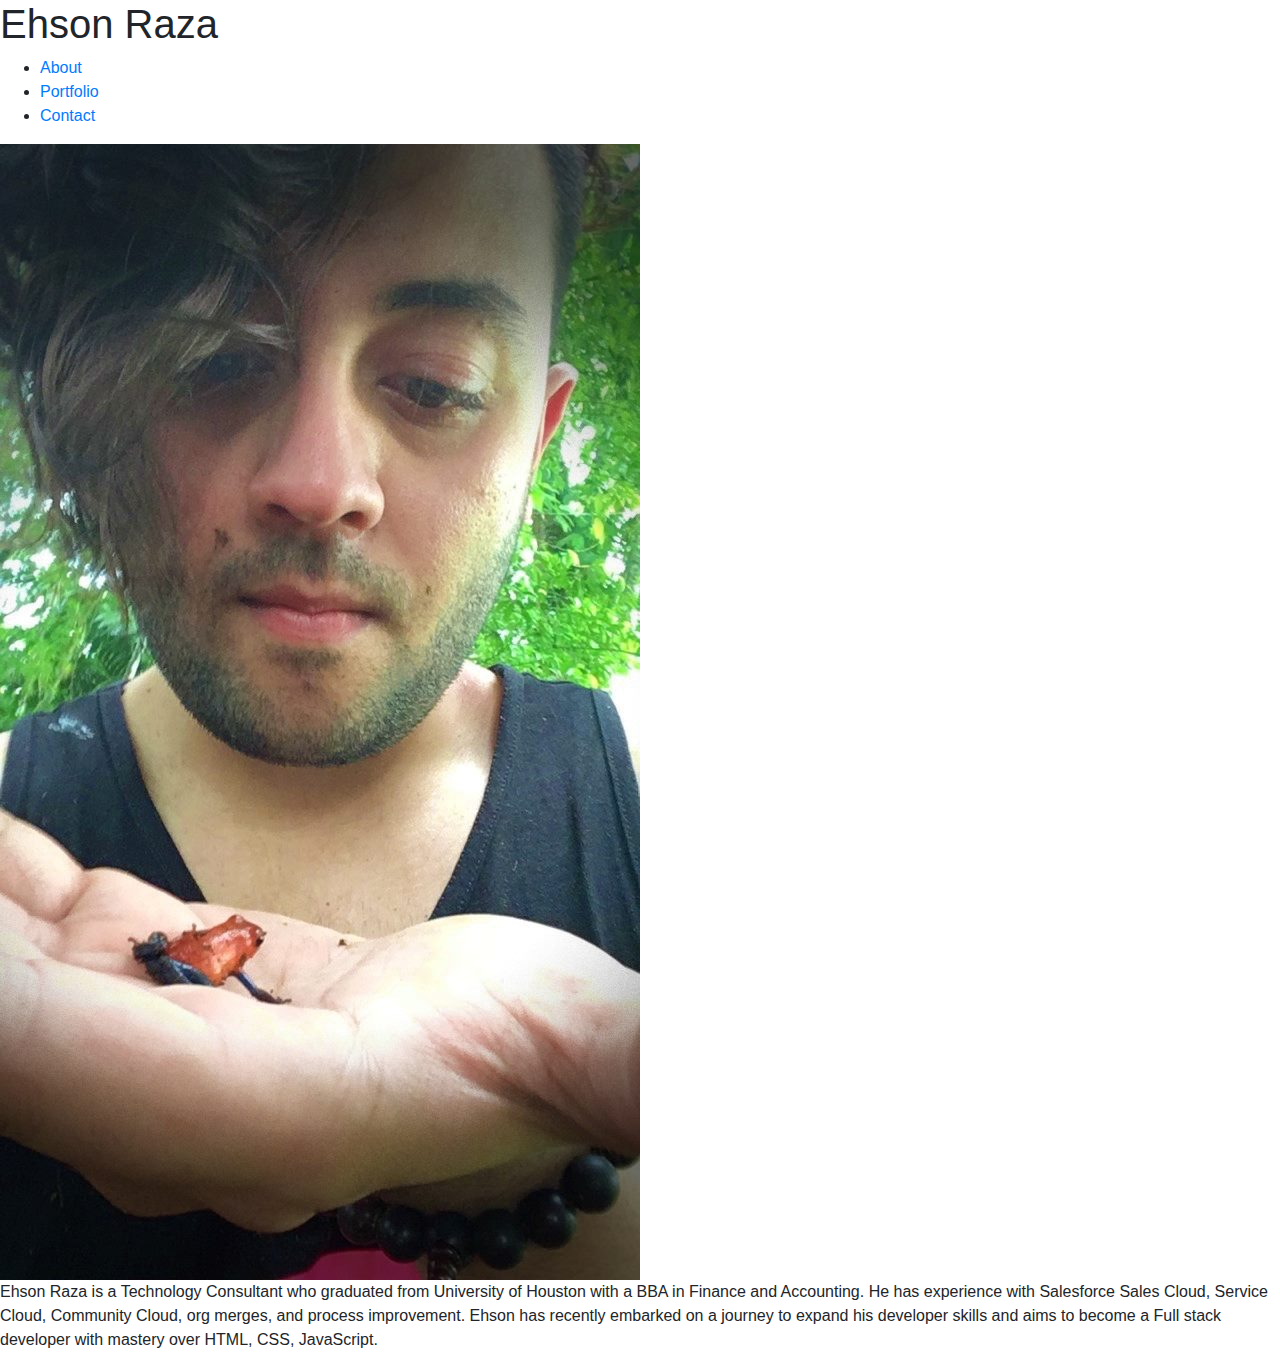
==== about.html @ c04b12db "added text" ====
<!DOCTYPE html>
<html lang="en">
<head>
    <meta charset="UTF-8">
    <meta name="viewport" content="width=device-width, initial-scale=1.0">
    <title>Ehson Raza: Developer, Student, Consultant</title>
    <link rel="stylesheet" href="https://stackpath.bootstrapcdn.com/bootstrap/4.4.1/css/bootstrap.min.css" integrity="sha384-Vkoo8x4CGsO3+Hhxv8T/Q5PaXtkKtu6ug5TOeNV6gBiFeWPGFN9MuhOf23Q9Ifjh" crossorigin="anonymous">
</head>
<body>
    <header>
        <h1>Ehson Raza</h1>
        <nav>
            <ul>
                <li>
                    <a href="./about.html">About</a>
                </li>
                <li>
                    <a href="./portfolio.html">Portfolio</a>
                </li>
                <li>
                    <a href="./contact.html">Contact</a>
                </li>
            </ul>
        </nav>
        <img src="./Assets/ehson.jpg" alt="Photograph of the developer">

            <p>
                Ehson Raza is a Technology Consultant who graduated from University of Houston with a BBA in Finance and Accounting. He has experience with Salesforce Sales Cloud, Service Cloud, Community Cloud, org merges, and process improvement. Ehson has recently embarked on a journey to expand his developer skills and aims to become a Full stack developer with mastery over HTML, CSS, JavaScript.

            </p>



    </header>
</body>
</html>
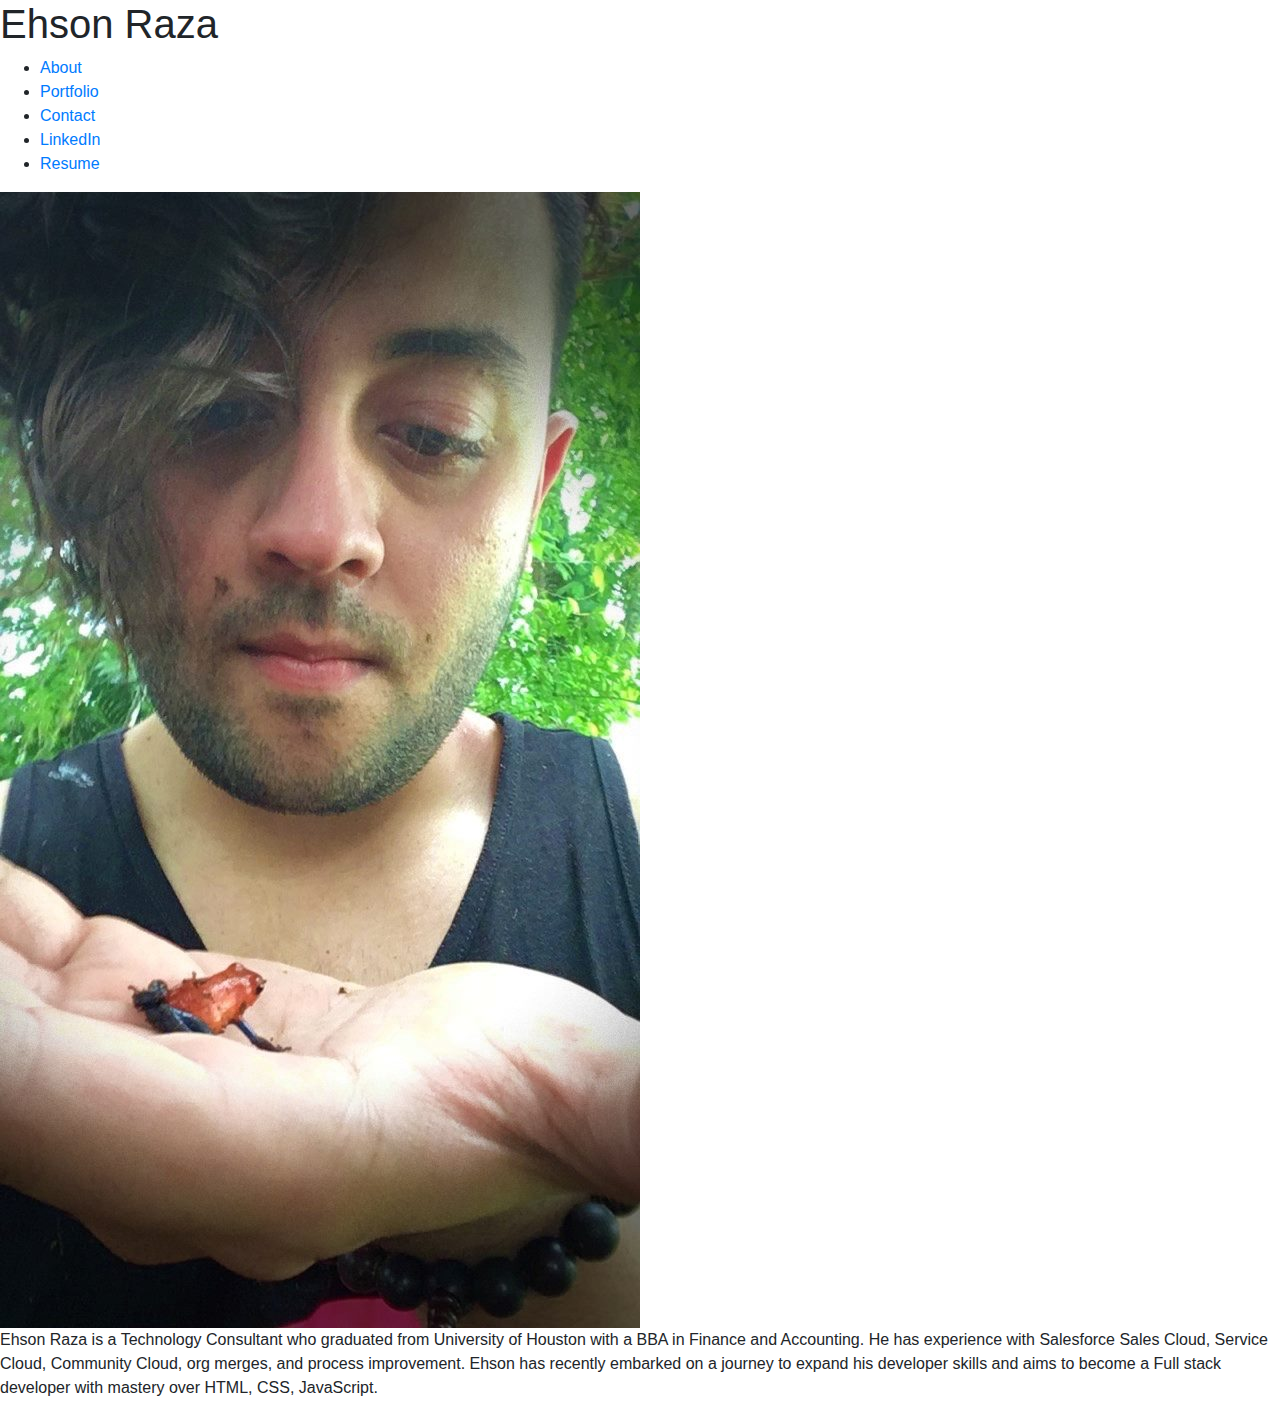
==== commit 90ccf21c: "added urls" ====
--- a/about.html
+++ b/about.html
@@ -1,36 +1,53 @@
 <!DOCTYPE html>
 <html lang="en">
-<head>
-    <meta charset="UTF-8">
-    <meta name="viewport" content="width=device-width, initial-scale=1.0">
+  <head>
+    <meta charset="UTF-8" />
+    <meta name="viewport" content="width=device-width, initial-scale=1.0" />
     <title>Ehson Raza: Developer, Student, Consultant</title>
-    <link rel="stylesheet" href="https://stackpath.bootstrapcdn.com/bootstrap/4.4.1/css/bootstrap.min.css" integrity="sha384-Vkoo8x4CGsO3+Hhxv8T/Q5PaXtkKtu6ug5TOeNV6gBiFeWPGFN9MuhOf23Q9Ifjh" crossorigin="anonymous">
-</head>
-<body>
+    <link
+      rel="stylesheet"
+      href="https://stackpath.bootstrapcdn.com/bootstrap/4.4.1/css/bootstrap.min.css"
+      integrity="sha384-Vkoo8x4CGsO3+Hhxv8T/Q5PaXtkKtu6ug5TOeNV6gBiFeWPGFN9MuhOf23Q9Ifjh"
+      crossorigin="anonymous"
+    />
+  </head>
+  <body>
     <header>
-        <h1>Ehson Raza</h1>
-        <nav>
-            <ul>
-                <li>
-                    <a href="./about.html">About</a>
-                </li>
-                <li>
-                    <a href="./portfolio.html">Portfolio</a>
-                </li>
-                <li>
-                    <a href="./contact.html">Contact</a>
-                </li>
-            </ul>
-        </nav>
-        <img src="./Assets/ehson.jpg" alt="Photograph of the developer">
+      <h1>Ehson Raza</h1>
+      <nav>
+        <ul>
+          <li>
+            <a href="./about.html">About</a>
+          </li>
+          <li>
+            <a href="./portfolio.html">Portfolio</a>
+          </li>
+          <li>
+            <a href="./contact.html">Contact</a>
+          </li>
+          <li>
+            <a href="https://www.linkedin.com/in/ehson-raza-1372bb109/"
+              >LinkedIn</a
+            >
+          </li>
+          <li>
+            <a
+              href="https://drive.google.com/drive/folders/1NjQA1jTX1XT1YSEVcjUovqH4CEduylUJ"
+              >Resume</a
+            >
+          </li>
+        </ul>
+      </nav>
+      <img src="./Assets/ehson.jpg" alt="Photograph of the developer" />
 
-            <p>
-                Ehson Raza is a Technology Consultant who graduated from University of Houston with a BBA in Finance and Accounting. He has experience with Salesforce Sales Cloud, Service Cloud, Community Cloud, org merges, and process improvement. Ehson has recently embarked on a journey to expand his developer skills and aims to become a Full stack developer with mastery over HTML, CSS, JavaScript.
-
-            </p>
-
-
-
+      <p>
+        Ehson Raza is a Technology Consultant who graduated from University of
+        Houston with a BBA in Finance and Accounting. He has experience with
+        Salesforce Sales Cloud, Service Cloud, Community Cloud, org merges, and
+        process improvement. Ehson has recently embarked on a journey to expand
+        his developer skills and aims to become a Full stack developer with
+        mastery over HTML, CSS, JavaScript.
+      </p>
     </header>
-</body>
-</html>+  </body>
+</html>
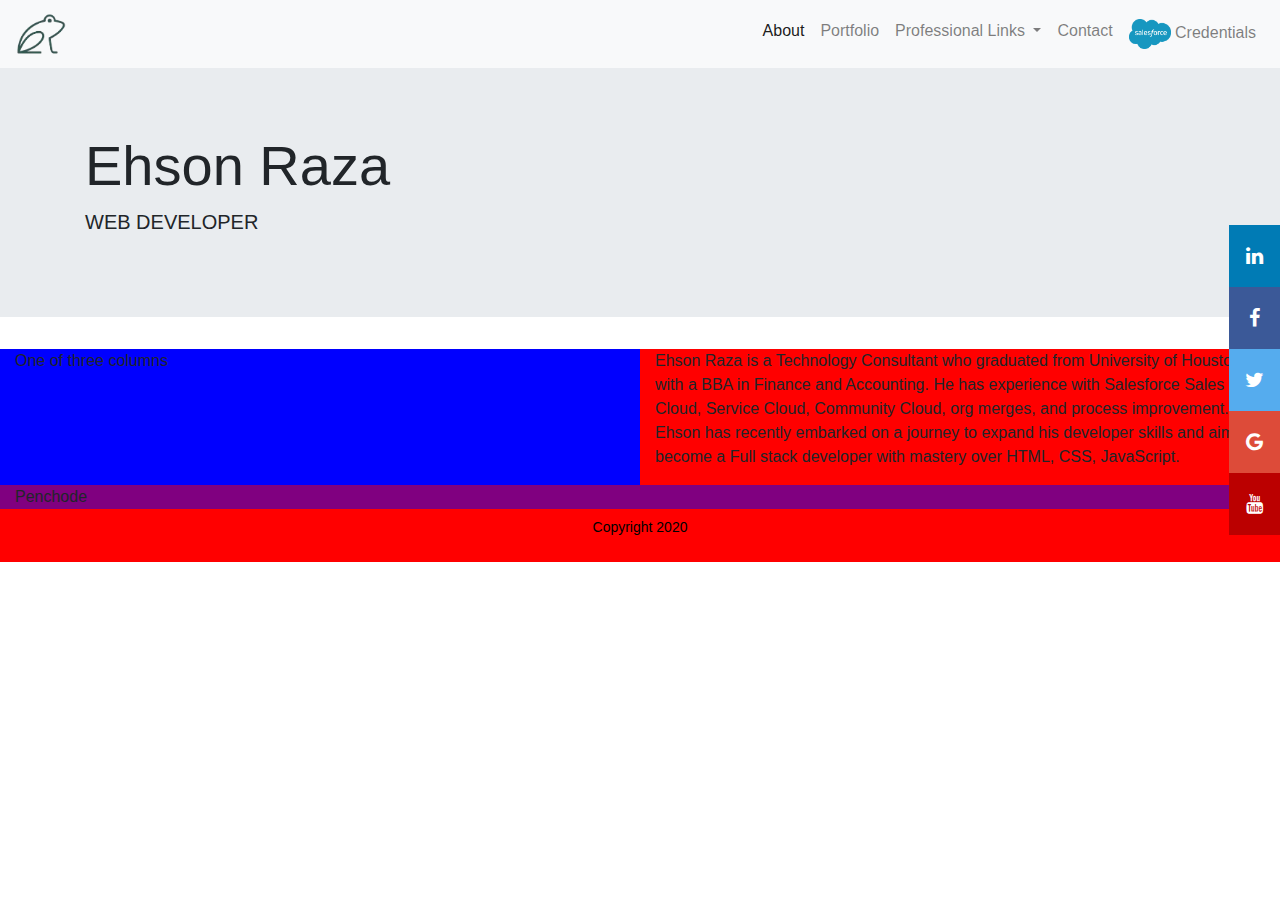
==== commit 58fbe4fd: "Navbar, basic grid, header footer added" ====
--- a/about.html
+++ b/about.html
@@ -3,51 +3,153 @@
   <head>
     <meta charset="UTF-8" />
     <meta name="viewport" content="width=device-width, initial-scale=1.0" />
-    <title>Ehson Raza: Developer, Student, Consultant</title>
+    <!-- logo -->
+    <link rel="shortcut icon" type="image/png" href="./Assets/MyLogo.png" />
+    <title>Ehson S. Raza</title>
+    <link
+      rel="stylesheet"
+      href="https://cdnjs.cloudflare.com/ajax/libs/font-awesome/4.7.0/css/font-awesome.min.css"
+    />
+    <link rel="stylesheet" href="./Assets/reset.css" type="text/css" />
     <link
       rel="stylesheet"
       href="https://stackpath.bootstrapcdn.com/bootstrap/4.4.1/css/bootstrap.min.css"
       integrity="sha384-Vkoo8x4CGsO3+Hhxv8T/Q5PaXtkKtu6ug5TOeNV6gBiFeWPGFN9MuhOf23Q9Ifjh"
       crossorigin="anonymous"
     />
+    <script
+      src="https://code.jquery.com/jquery-3.5.1.slim.min.js"
+      integrity="sha384-DfXdz2htPH0lsSSs5nCTpuj/zy4C+OGpamoFVy38MVBnE+IbbVYUew+OrCXaRkfj"
+      crossorigin="anonymous"
+    ></script>
+    <script
+      src="https://cdn.jsdelivr.net/npm/popper.js@1.16.0/dist/umd/popper.min.js"
+      integrity="sha384-Q6E9RHvbIyZFJoft+2mJbHaEWldlvI9IOYy5n3zV9zzTtmI3UksdQRVvoxMfooAo"
+      crossorigin="anonymous"
+    ></script>
+    <script
+      src="https://stackpath.bootstrapcdn.com/bootstrap/4.5.0/js/bootstrap.min.js"
+      integrity="sha384-OgVRvuATP1z7JjHLkuOU7Xw704+h835Lr+6QL9UvYjZE3Ipu6Tp75j7Bh/kR0JKI"
+      crossorigin="anonymous"
+    ></script>
+    <link rel="stylesheet" href="Assets/style.css" />
   </head>
   <body>
     <header>
-      <h1>Ehson Raza</h1>
-      <nav>
-        <ul>
-          <li>
-            <a href="./about.html">About</a>
-          </li>
-          <li>
-            <a href="./portfolio.html">Portfolio</a>
-          </li>
-          <li>
-            <a href="./contact.html">Contact</a>
-          </li>
-          <li>
-            <a href="https://www.linkedin.com/in/ehson-raza-1372bb109/"
-              >LinkedIn</a
-            >
-          </li>
-          <li>
-            <a
-              href="https://drive.google.com/drive/folders/1NjQA1jTX1XT1YSEVcjUovqH4CEduylUJ"
-              >Resume</a
-            >
-          </li>
-        </ul>
+      <!-- Nav Bar -->
+      <nav class="navbar navbar-expand-md navbar-light bg-light ">
+        <a class="navbar-brand" href="about.html"><img id="frog-logo" src="./Assets/frog-logo.png"></a>
+        <button
+          class="navbar-toggler"
+          type="button"
+          data-toggle="collapse"
+          data-target="#navbarSupportedContent"
+          aria-controls="navbarSupportedContent"
+          aria-expanded="false"
+          aria-label="Toggle navigation"
+        >
+          <span class="navbar-toggler-icon"></span>
+        </button>
+        <!-- NavBar Menu -->
+        <div class="collapse navbar-collapse" id="navbarSupportedContent">
+          <ul class="navbar-nav ml-auto">
+            <li class="nav-item active">
+              <a class="nav-link" href="./about.html"
+                >About <span class="sr-only">(current)</span></a
+              >
+            </li>
+            <li class="nav-item">
+              <a class="nav-link" href="./portfolio.html">Portfolio</a>
+            </li>
+            <li class="nav-item dropdown">
+              <a
+                class="nav-link dropdown-toggle"
+                href="#"
+                id="navbarDropdown"
+                role="button"
+                data-toggle="dropdown"
+                aria-haspopup="true"
+                aria-expanded="false"
+              >
+                Professional Links
+              </a>
+              <div class="dropdown-menu" aria-labelledby="navbarDropdown">
+                <a
+                  class="dropdown-item"
+                  href="www.linkedin.com/in/ehsonraza" target="_blank"
+                  ><i class="fa fa-linkedin-square" aria-hidden="true"></i> LinkedIn</a
+                >
+                <a
+                  class="dropdown-item"
+                  background-image=""
+                  href="https://github.com/ehsonraza1" target="_blank"
+                  ><i class="fa fa-github-square" aria-hidden="true"></i> Github </a
+                >
+                <a
+                  class="dropdown-item"
+                  href="https://drive.google.com/drive/folders/1NjQA1jTX1XT1YSEVcjUovqH4CEduylUJ" target="_blank"
+                  ><i class="fa fa-user-o" aria-hidden="true"></i> Resume</a
+                >
+            </li>
+            <li class="nav-item">
+              <a class="nav-link" href="./contact.html">Contact</a>
+            </li>
+            <li class="nav-item">
+              <a class="nav-link" href="https://trailblazer.me/id/eraza" target="_blank"><img
+                    src="./Assets/Salesforce_Logo_Web_2019.png"
+                    class="img-responsive down-logo"
+                  /> Credentials</a>
+            </li>
+          </ul>
+        </div>
       </nav>
-      <img src="./Assets/ehson.jpg" alt="Photograph of the developer" />
-
-      <p>
-        Ehson Raza is a Technology Consultant who graduated from University of
-        Houston with a BBA in Finance and Accounting. He has experience with
-        Salesforce Sales Cloud, Service Cloud, Community Cloud, org merges, and
-        process improvement. Ehson has recently embarked on a journey to expand
-        his developer skills and aims to become a Full stack developer with
-        mastery over HTML, CSS, JavaScript.
-      </p>
+      <!-- Hero Image/Jumbotron -->
+      <div class="jumbotron jumbotron-fluid row-hero">
+        <div class="container">
+          <h1 class="display-4">Ehson Raza</h1>
+          <p class="lead">WEB DEVELOPER</p>
+        </div>
+      </div>
+      <!-- body -->
+      <div class="container-fluid">
+        <div class="row">
+          <div class="col" class="minmax"style="background-color: blue;">
+            One of three columns
+          </div>
+          <div class="col" class="minmax"style="background-color: Red;">
+            <p>
+              Ehson Raza is a Technology Consultant who graduated from
+              University of Houston with a BBA in Finance and Accounting. He has
+              experience with Salesforce Sales Cloud, Service Cloud, Community
+              Cloud, org merges, and process improvement. Ehson has recently
+              embarked on a journey to expand his developer skills and aims to
+              become a Full stack developer with mastery over HTML, CSS,
+              JavaScript.
+            </p>
+          </div>
+             <!-- Navbar Logo -->
+        <div class="icon-bar">
+          <a href="#" class="linkedin"><i class="fa fa-linkedin"></i></a>
+          <a href="#" class="facebook"><i class="fa fa-facebook"></i></a>
+          <a href="#" class="twitter"><i class="fa fa-twitter"></i></a>
+          <a href="#" class="google"><i class="fa fa-google"></i></a>
+          
+          <a href="#" class="youtube"><i class="fa fa-youtube"></i></a>
+      </div>
+        </div>
+        <div class="row">
+          <div class="col" style="background-color: purple;">
+            Penchode
+          </div>
+        </div>
+      </div>
     </header>
+    <footer class="navbar" id="footer">
+        <div class="container">
+            <div class="col text-center">
+                <p class="copyright d-none d-sm-block"> Copyright 2020</p>
+            </div>
+        </div>
+    </footer>
   </body>
 </html>
--- a/Assets/style.css
+++ b/Assets/style.css
@@ -0,0 +1,86 @@
+/* .body {
+  grid-template-rows: auto 1fr auto;
+} */
+
+.down-logo {
+  max-width: 42px;
+}
+
+.fa-linkedin-square {
+  color: #0072b1;
+}
+
+#frog-logo {
+  max-inline-size: 50px;
+}
+/* Fixed/sticky icon bar (vertically aligned 50% from the top of the screen) */
+/* .icon-bar {
+  float: right;
+  position:fixed;
+  top: 50%;
+  -webkit-transform: translateY(-50%);
+  -ms-transform: translateY(-50%);
+  transform: translateY(-50%);
+} */
+.icon-bar {
+  position: fixed;
+  top: 25%;
+  right: 0;
+  list-style: none;
+  padding-left: 0;
+  z-index: 10;
+  margin: 0;
+  -webkit-transition: right 0.25s;
+}
+/* Social Media Btns */
+/* Style the icon bar links */
+.icon-bar a {
+  display: block;
+  text-align: center;
+  padding: 16px;
+  transition: all 0.3s ease;
+  color: white;
+  font-size: 20px;
+}
+
+/* Style the social media icons with color, if you want */
+.icon-bar a:hover {
+  background-color: #000;
+}
+
+.facebook {
+  background: #3b5998;
+  color: white;
+}
+
+.twitter {
+  background: #55acee;
+  color: white;
+}
+
+.google {
+  background: #dd4b39;
+  color: white;
+}
+
+.linkedin {
+  background: #007bb5;
+  color: white;
+}
+
+.youtube {
+  background: #bb0000;
+  color: white;
+}
+/* Social Media Btns End */
+
+.minmax {
+  display: grid;
+  grid-template-columns: minmax(150px, 25%) 1fr;
+}
+/* footer */
+#footer {
+  color: black !important;
+  background-color: red;
+  font-size: 14px;
+}
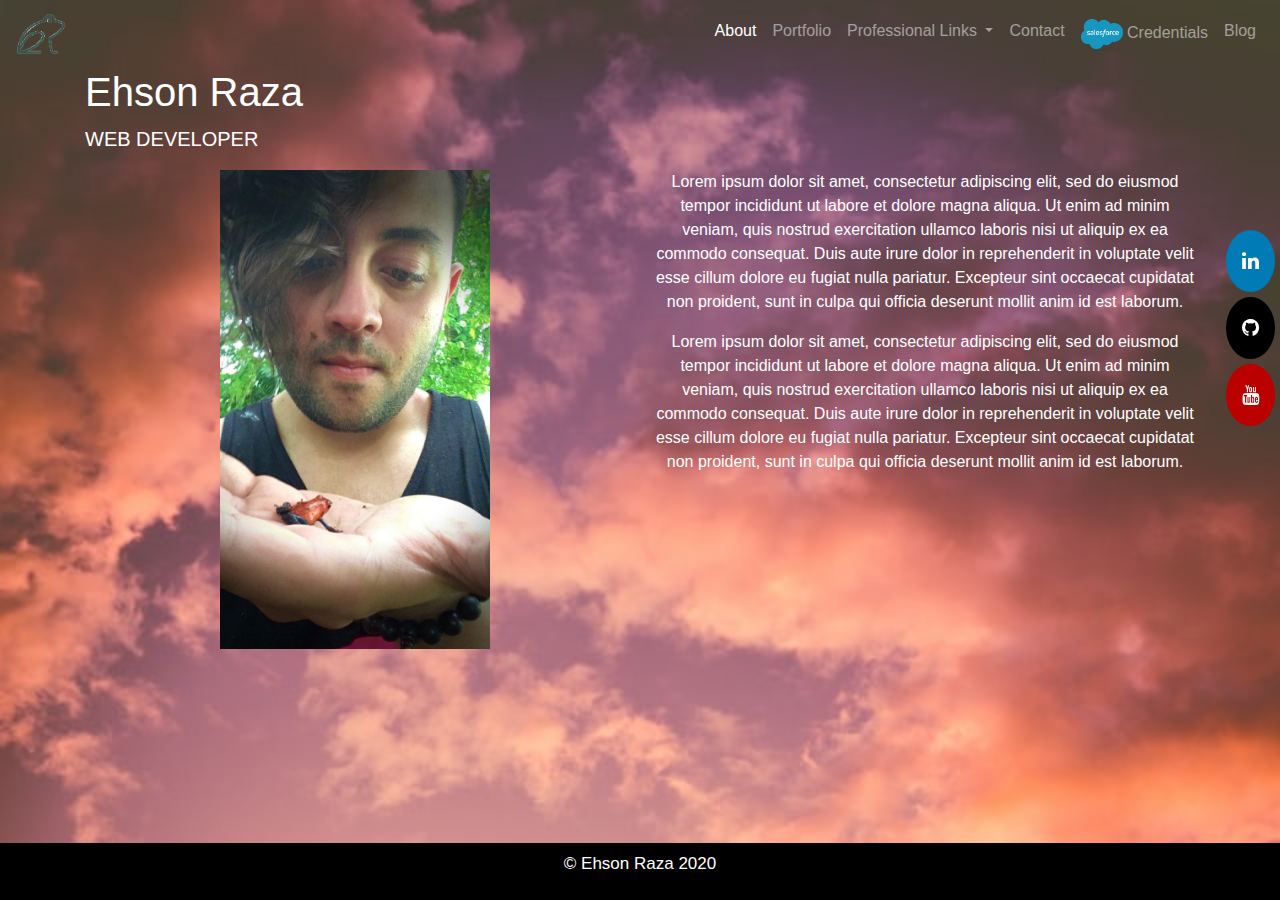
==== commit 92fb8b29: "Cleaning up CSS, Blog Page, Background img, About/Contact/Portfolio pages updated" ====
--- a/about.html
+++ b/about.html
@@ -32,12 +32,13 @@
       integrity="sha384-OgVRvuATP1z7JjHLkuOU7Xw704+h835Lr+6QL9UvYjZE3Ipu6Tp75j7Bh/kR0JKI"
       crossorigin="anonymous"
     ></script>
+    <link href="https://fonts.googleapis.com/css2?family=Recursive:wght@300&display=swap" rel="stylesheet">
     <link rel="stylesheet" href="Assets/style.css" />
   </head>
   <body>
     <header>
       <!-- Nav Bar -->
-      <nav class="navbar navbar-expand-md navbar-light bg-light ">
+      <nav class="navbar navbar-expand-md navbar-dark bg-transparent" >
         <a class="navbar-brand" href="about.html"><img id="frog-logo" src="./Assets/frog-logo.png"></a>
         <button
           class="navbar-toggler"
@@ -100,56 +101,64 @@
                     class="img-responsive down-logo"
                   /> Credentials</a>
             </li>
+            <li class="nav-item">
+              <a class="nav-link" href="./blog.html">Blog</a>
+            </li>
           </ul>
         </div>
       </nav>
       <!-- Hero Image/Jumbotron -->
-      <div class="jumbotron jumbotron-fluid row-hero">
-        <div class="container">
-          <h1 class="display-4">Ehson Raza</h1>
+      <!-- <div class="jumbotron jumbotron-fluid row-hero">
+        
+          
+        
+      </div> -->
+      <!-- body -->
+      <div class="container">
+        <div class="row row-style under-hero">
+          <div class="col">
+
+        <h1 class="recursive">Ehson Raza</h1>
           <p class="lead">WEB DEVELOPER</p>
-        </div>
+          </div>
       </div>
-      <!-- body -->
-      <div class="container-fluid">
-        <div class="row">
-          <div class="col" class="minmax"style="background-color: blue;">
-            One of three columns
+        <div class="row row-style under-hero">
+          <div class="col-sm-12  text-center col-md-6" class="minmax">
+            <img class="centralImg" src="./Assets/ehson.jpg">
+            
           </div>
-          <div class="col" class="minmax"style="background-color: Red;">
+          <div class="col-sm-12 col-md-6 text-center " class="minmax">
+            <p>Lorem ipsum dolor sit amet, consectetur adipiscing elit, sed do eiusmod tempor incididunt ut labore et dolore magna aliqua. Ut enim ad minim veniam, quis nostrud exercitation ullamco laboris nisi ut aliquip ex ea commodo consequat. Duis aute irure dolor in reprehenderit in voluptate velit esse cillum dolore eu fugiat nulla pariatur. Excepteur sint occaecat cupidatat non proident, sunt in culpa qui officia deserunt mollit anim id est laborum.
+             
+            </p>
+            Lorem ipsum dolor sit amet, consectetur adipiscing elit, sed do eiusmod tempor incididunt ut labore et dolore magna aliqua. Ut enim ad minim veniam, quis nostrud exercitation ullamco laboris nisi ut aliquip ex ea commodo consequat. Duis aute irure dolor in reprehenderit in voluptate velit esse cillum dolore eu fugiat nulla pariatur. Excepteur sint occaecat cupidatat non proident, sunt in culpa qui officia deserunt mollit anim id est laborum.
             <p>
-              Ehson Raza is a Technology Consultant who graduated from
-              University of Houston with a BBA in Finance and Accounting. He has
-              experience with Salesforce Sales Cloud, Service Cloud, Community
-              Cloud, org merges, and process improvement. Ehson has recently
-              embarked on a journey to expand his developer skills and aims to
-              become a Full stack developer with mastery over HTML, CSS,
-              JavaScript.
+
             </p>
           </div>
+          
              <!-- Navbar Logo -->
-        <div class="icon-bar">
-          <a href="#" class="linkedin"><i class="fa fa-linkedin"></i></a>
-          <a href="#" class="facebook"><i class="fa fa-facebook"></i></a>
-          <a href="#" class="twitter"><i class="fa fa-twitter"></i></a>
-          <a href="#" class="google"><i class="fa fa-google"></i></a>
-          
-          <a href="#" class="youtube"><i class="fa fa-youtube"></i></a>
-      </div>
+        
         </div>
         <div class="row">
-          <div class="col" style="background-color: purple;">
-            Penchode
-          </div>
+          
         </div>
       </div>
     </header>
-    <footer class="navbar" id="footer">
+    <footer class="navbar navbar-dark bg-transparent" id="footer">
         <div class="container">
             <div class="col text-center">
-                <p class="copyright d-none d-sm-block"> Copyright 2020</p>
+                <p class="copyright d-none d-sm-block"> © Ehson Raza 2020</p>
             </div>
         </div>
+        
     </footer>
+    <div class="icon-bar">
+          <a href="www.linkedin.com/in/ehsonraza" target="_blank"class="linkedin"><i class="fa fa-linkedin"></i></a>
+          <a href="https://github.com/ehsonraza1" target="_blank"class="github"><i class="fa fa-github" ></i></a>
+          <!-- <a href="#" class="twitter"><i class="fa fa-twitter"></i></a> -->
+          <!-- <a href="#" class="google"><i class="fa fa-google"></i></a> -->
+          <a href="https://www.youtube.com/channel/UCe2DAJvG3a_epLPpqQX_FaA?view_as=subscriber" target="_blank"class="youtube"><i class="fa fa-youtube"></i></a>
+      </div>
   </body>
 </html>
--- a/Assets/style.css
+++ b/Assets/style.css
@@ -1,6 +1,12 @@
-/* .body {
-  grid-template-rows: auto 1fr auto;
-} */
+font-family: "Recursive", sans-serif;
+.recursive {
+  font-family: "Recursive";
+}
+body {
+  background-image: url(./dewang-gupta-ESEnXckWlLY-unsplash.jpg);
+  background-size: cover;
+  color: white;
+}
 
 .down-logo {
   max-width: 42px;
@@ -37,6 +43,8 @@
 .icon-bar a {
   display: block;
   text-align: center;
+  margin: 5px;
+  border-radius: 50%;
   padding: 16px;
   transition: all 0.3s ease;
   color: white;
@@ -45,11 +53,11 @@
 
 /* Style the social media icons with color, if you want */
 .icon-bar a:hover {
-  background-color: #000;
+  background-color: whitesmoke;
 }
 
-.facebook {
-  background: #3b5998;
+.github {
+  background: #000000;
   color: white;
 }
 
@@ -78,9 +86,44 @@
   display: grid;
   grid-template-columns: minmax(150px, 25%) 1fr;
 }
-/* footer */
+
+.centralImg {
+  max-width: 50%;
+  min-height: 300px;
+}
 #footer {
-  color: black !important;
-  background-color: red;
-  font-size: 14px;
+  position: fixed;
+  bottom: 0;
+  width: 100%;
+  color: white !important;
+  /* background-blend-mode: hard-light; */
+  background-color: black !important;
+  /* // This is in the form rgba(R,G,B,a) where a is your opacity */
+  /* // The rest of your CSS */
+  font-size: 17px;
 }
+
+/* Coming Soon */
+
+/* Position text in the top-left corner */
+.topleft {
+  position: absolute;
+  top: 0;
+  left: 16px;
+}
+
+/* Position text in the bottom-left corner */
+.bottomleft {
+  position: absolute;
+  bottom: 0;
+  left: 16px;
+}
+
+/* Position text in the middle */
+.middle {
+  position: absolute;
+  top: 50%;
+  left: 50%;
+  transform: translate(-50%, -50%);
+  text-align: center;
+}
